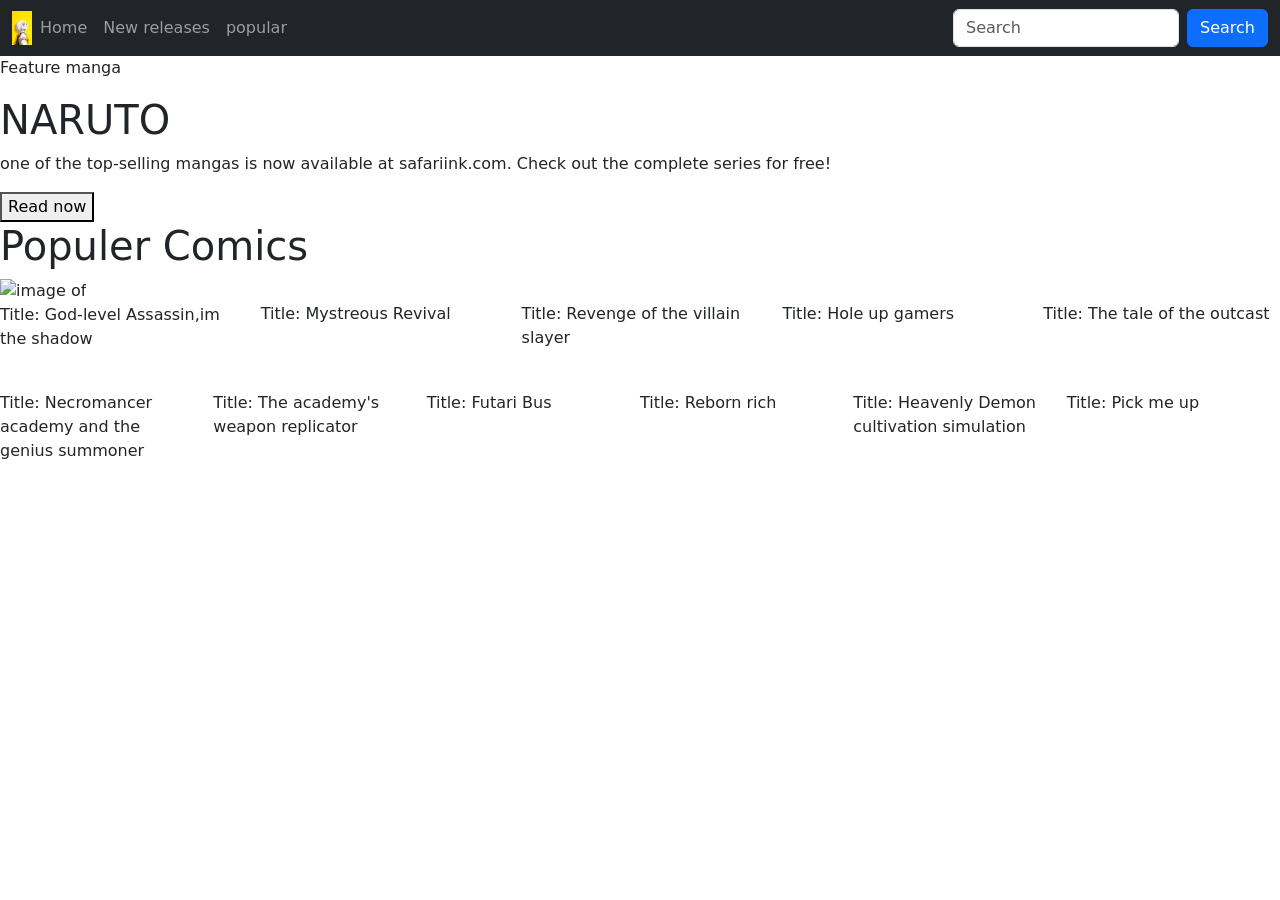
==== safari.html @ c62a6016 "my project" ====
<!DOCTYPE html>
<html lang="en">
<head>
    <meta charset="UTF-8">
    <meta name="viewport" content="width=device-width, initial-scale=1.0">
    <title>safari</title>
     <link href="https://cdn.jsdelivr.net/npm/bootstrap@5.3.8/dist/css/bootstrap.min.css" rel="stylesheet">
     <style href="safari.css" rel="stylesheet">
       
     </style>
</head>
<body >
    
        <nav class="navbar navbar-expand-sm navbar-dark bg-dark">
            <div class="container-fluid">
                <img src="newimage.jpg" alt="logo" width="20px">
                <button class="navbar-toggler" type="button" data-bs-toggle="collapse" data-bs-target="#mynavbar">
                    <span class="navbar-toggler-icon"></span>
                </button>
                <div class="collapse navbar-collapse" id="mynavbar">
                    <ul class="navbar-nav me-auto">
                        <li class="nav-item">
                            <a class="nav-link" href="javascript:void(0)">Home</a>
                        </li>
                        <li class="nav-item">
                            <a class="nav-link" href="javascript:void(0)">New releases</a>
                        </li>
                        <li class="nav-item">
                            <a class="nav-link" href="javascript:void(0)">popular</a>
                        </li>
                    </ul>
                    <form class="d-flex">
                        <input class="form-control me-2" type="text" placeholder="Search">
                        <button class="btn btn-primary" type="button">Search</button>
                    </form>
                </div>
            </div>
        </nav>
    <div class="new">
        <div class="text">
        <p>Feature manga</p>
        <h1> NARUTO</h1>
        <p >one of the top-selling mangas is now available
        at safariink.com. Check out the complete series for free!
        </p>
        <button>Read now</button>
       
        </div>
    </div>
    <div class="head">
        <h1>Populer Comics</h1>
        
    </div>
    <div class="row">
        <figure class="col">
        <img src="https://static.comix.to/15be/i/3/72/68e489ad8aa11.jpg" alt="image of" width="80%">
        <figcaption>Title: God-level Assassin,im the shadow</figcaption>
        </figure>
        <figure class="col">
        <img src="https://static.comix.to/1300/i/a/a1/6996c60509c4a@280.jpg" alt="" width="80%">
        <figcaption>Title: Mystreous Revival</figcaption>
        </figure>
        <figure class="col">
        <img src="https://static.comix.to/8fbc/i/0/a4/6a8c32f6ac935@280.jpg" alt="" width="80%">
        <figcaption>Title: Revenge of the villain slayer</figcaption>
        </figure>
        <figure class="col">
        <img src="https://static.comix.to/9361/i/b/dd/69726575a9be0@280.jpg" alt="" width="80%">
        <figcaption>Title: Hole up gamers</figcaption>
        </figure>
        <figure class="col">
        <img src="https://static.comix.to/f152/i/6/70/68de902c799e8@280.jpg" alt="" width="80%">
        <figcaption>Title: The tale of the outcast</figcaption>
        </figure>
        <div class="row">
        <figure class="col">
        <img src="https://static.comix.to/3688/i/3/20/68e117acbdb7f@280.jpg" alt="" width="80%">
        <figcaption>Title: Necromancer academy and the genius summoner</figcaption>
        </figure>
        <figure class="col">
        <img src="https://static.comix.to/756b/i/d/3d/6aad4d1705a9c@280.jpg" alt="" width="80%">
        <figcaption>Title: The academy's weapon replicator</figcaption>
        </figure>
        <figure class="col">
        <img src="https://static.comix.to/6d88/i/9/ff/690a65ec675cd@280.jpg" alt="" width="80%">
        <figcaption>Title: Futari Bus</figcaption>
        </figure>
        <figure class="col">
        <img src="https://static.comix.to/bb1b/i/0/ee/68e4dc286b563@280.jpg" alt="" width="80%">
        <figcaption>Title: Reborn rich</figcaption>
        </figure>
        <figure class="col">
        <img src="https://static.comix.to/1c79/i/3/4b/68dee8f5eea38@280.jpg" alt="" width="80%">
        <figcaption>Title: Heavenly Demon cultivation simulation</figcaption>
        </figure>
        <figure class="col">
        <img src="https://static.comix.to/ebce/i/4/af/6ac6a4f478672@280.jpg" alt="" width="80%">
        <figcaption>Title: Pick me up</figcaption>
        </figure>
        
    </div>
    </div>
    <div>
        
    </div>
    <script src="safari.js"></script>
</body>
</html>
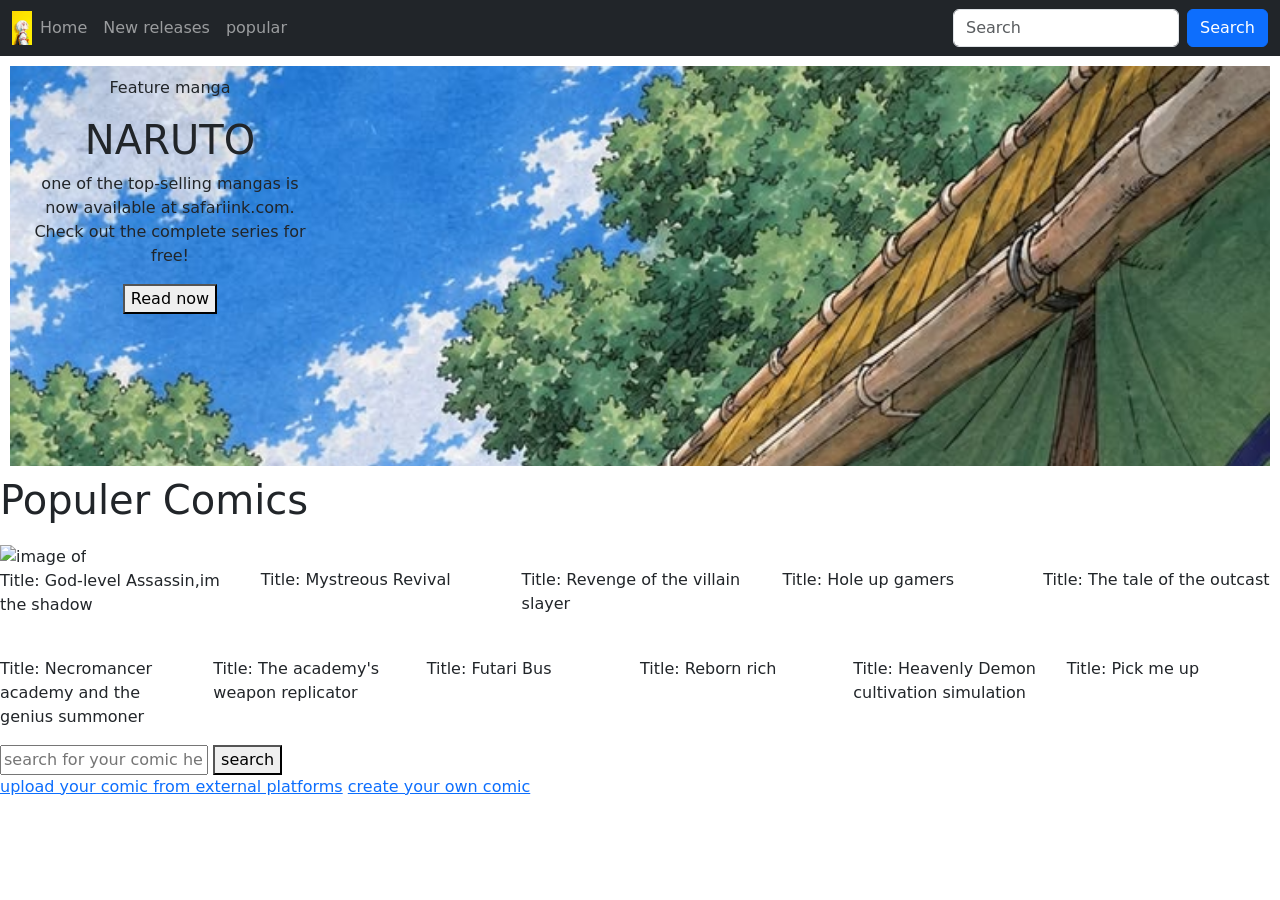
==== commit 6439a8e9: "safari ink project" ====
--- a/safari.html
+++ b/safari.html
@@ -6,6 +6,26 @@
     <title>safari</title>
      <link href="https://cdn.jsdelivr.net/npm/bootstrap@5.3.8/dist/css/bootstrap.min.css" rel="stylesheet">
      <style href="safari.css" rel="stylesheet">
+          .new {
+     background-image: url('naruto.jpg');
+     background-repeat: no-repeat;
+     background-size: cover;
+     min-height: 400px;
+     margin: 10px;
+ }
+
+ .text {
+     width: 300px;
+     height: 280px;
+     text-align: center;
+     background-color: transparent;
+     padding: 10px 10px 10px 10px;
+     margin: 10px 10px 10px 10px;
+ }
+
+ .head {
+     margin-bottom: 20px;
+ }  
        
      </style>
 </head>
@@ -101,8 +121,17 @@
     </div>
     </div>
     <div>
+        <form >
+            <input type="text" placeholder="search for your comic here">
+            <button>search</button>
+           
+      </div>
+      <div class="show-Image">
         
-    </div>
+
+      </div>
+      <a href="">upload your comic from external platforms</a>
+      <a href="">create your own comic</a>
     <script src="safari.js"></script>
 </body>
 </html>
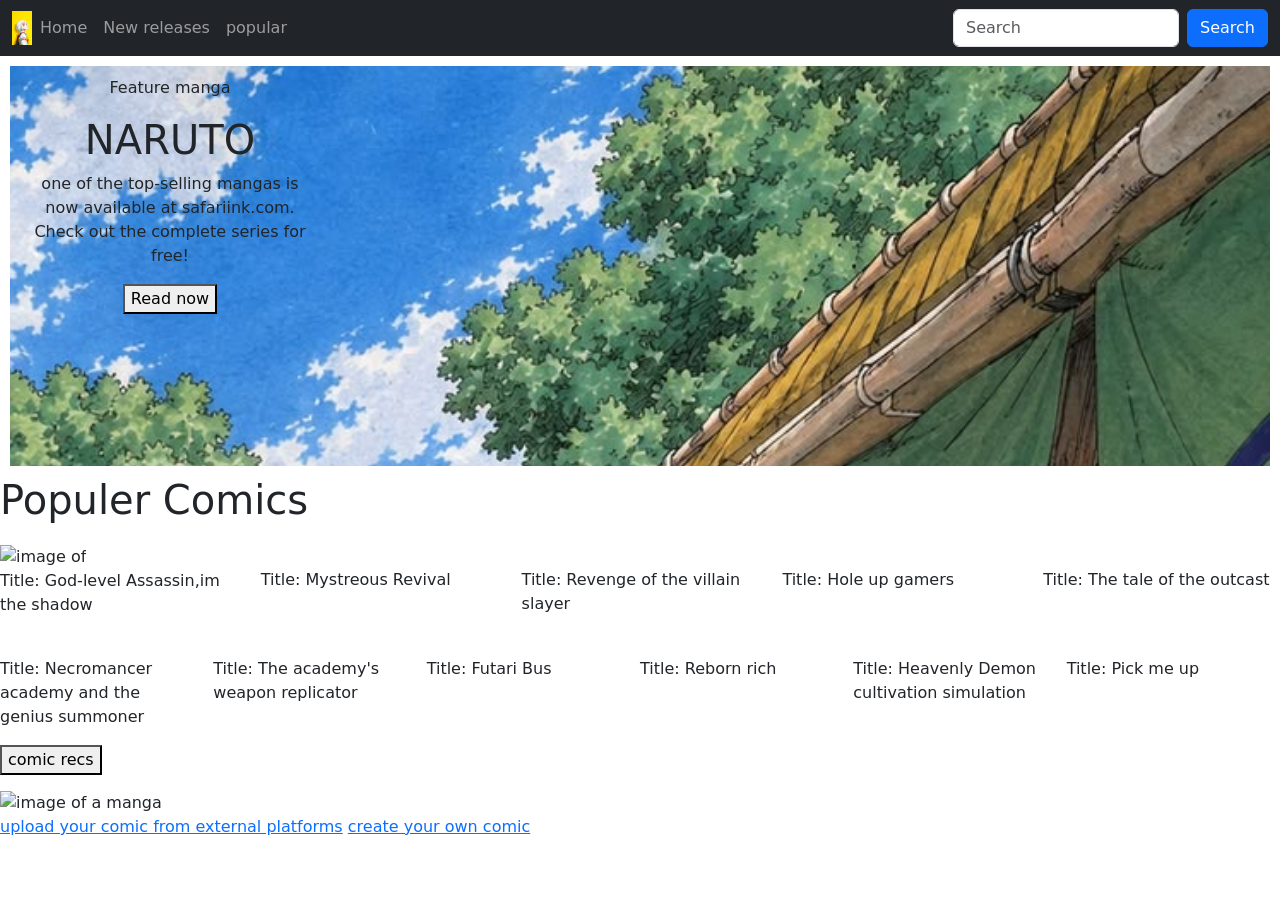
==== commit 4c9486dc: "my-new-project" ====
--- a/safari.html
+++ b/safari.html
@@ -120,15 +120,12 @@
         
     </div>
     </div>
-    <div>
-        <form >
-            <input type="text" placeholder="search for your comic here">
-            <button>search</button>
-           
-      </div>
+    
       <div class="show-Image">
-        
-
+        <button class="bun1" onclick="searchManga()">comic recs</button>
+        <p class="img"></p>
+        <p class="synopsis"></p>
+        <img src="" alt="image of a manga">
       </div>
       <a href="">upload your comic from external platforms</a>
       <a href="">create your own comic</a>
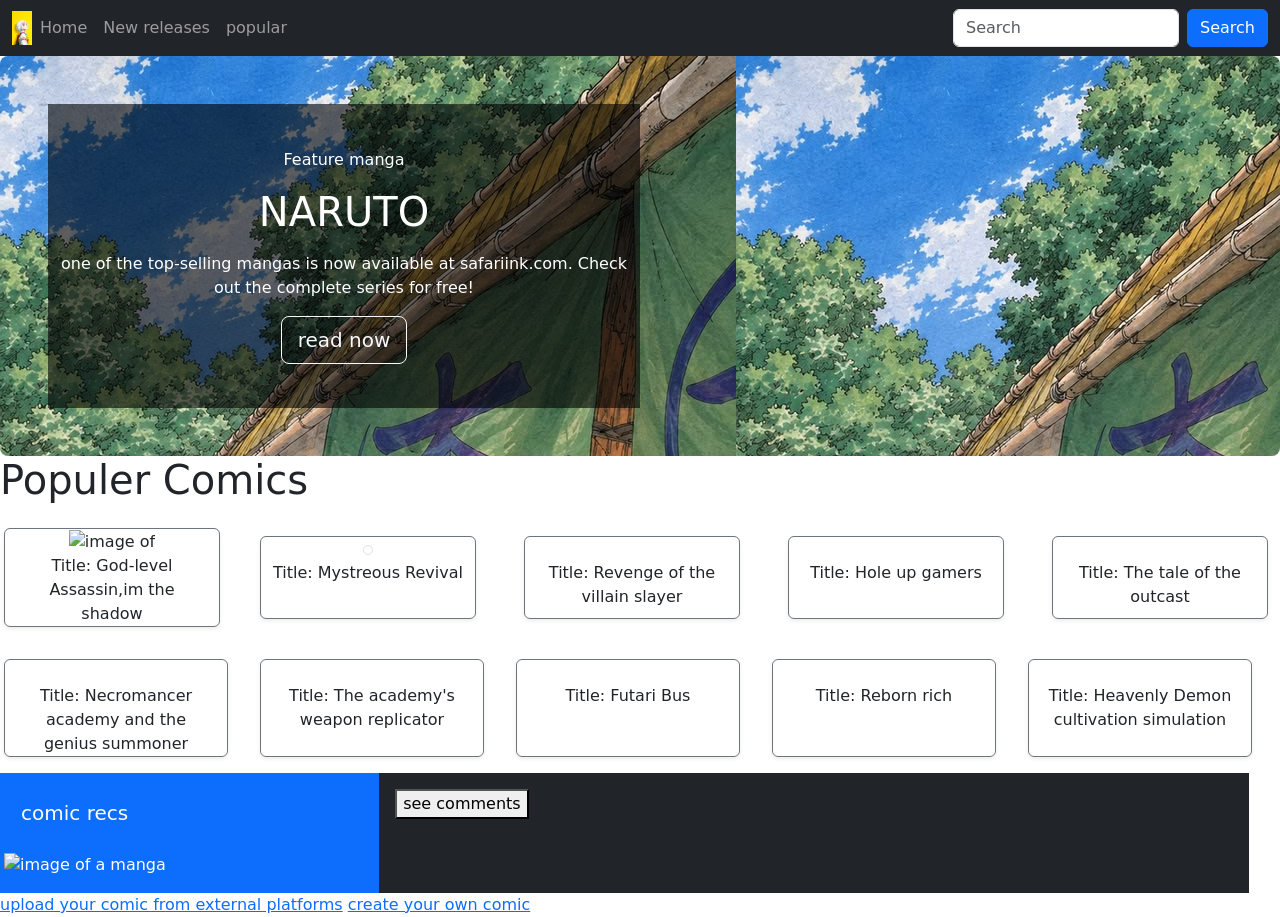
==== commit 32a4d5e7: "safari project" ====
--- a/safari.html
+++ b/safari.html
@@ -6,27 +6,7 @@
     <title>safari</title>
      <link href="https://cdn.jsdelivr.net/npm/bootstrap@5.3.8/dist/css/bootstrap.min.css" rel="stylesheet">
      <style href="safari.css" rel="stylesheet">
-          .new {
-     background-image: url('naruto.jpg');
-     background-repeat: no-repeat;
-     background-size: cover;
-     min-height: 400px;
-     margin: 10px;
- }
-
- .text {
-     width: 300px;
-     height: 280px;
-     text-align: center;
-     background-color: transparent;
-     padding: 10px 10px 10px 10px;
-     margin: 10px 10px 10px 10px;
- }
-
- .head {
-     margin-bottom: 20px;
- }  
-       
+           
      </style>
 </head>
 <body >
@@ -56,15 +36,21 @@
                 </div>
             </div>
         </nav>
-    <div class="new">
-        <div class="text">
-        <p>Feature manga</p>
-        <h1> NARUTO</h1>
+    <div class="p-5 text-center bg-image  rounded-3"
+     style = "background-image: url('naruto.jpg');
+             height : 400px">
+        <div class="mask h-100 " style="background-color: rgba(0, 0, 0, 0.6); width: 50%;">
+        <div class="d-flex  justify-content-center align-items-center h-100 ">
+        <div class="text-white">
+        <p class="mb-3"> Feature manga</p>
+        <h1 class="mb-3"> NARUTO</h1>
         <p >one of the top-selling mangas is now available
         at safariink.com. Check out the complete series for free!
         </p>
-        <button>Read now</button>
-       
+        <a data-mdb-ripple-init class="btn btn-outline-light btn-lg" href="#!" role="button">read now</a>
+        
+        </div>
+        </div>
         </div>
     </div>
     <div class="head">
@@ -72,63 +58,75 @@
         
     </div>
     <div class="row">
-        <figure class="col">
-        <img src="https://static.comix.to/15be/i/3/72/68e489ad8aa11.jpg" alt="image of" width="80%">
+        <figure class=" col figure border border-secondary rounded m-3 text-center shadow-sm" style="width: 10%;">
+        <img src="https://static.comix.to/15be/i/3/72/68e489ad8aa11.jpg" alt="image of" width="80%" >
         <figcaption>Title: God-level Assassin,im the shadow</figcaption>
         </figure>
-        <figure class="col">
-        <img src="https://static.comix.to/1300/i/a/a1/6996c60509c4a@280.jpg" alt="" width="80%">
+        <figure class="col   figure border border-secondary rounded m-4 text-center shadow-sm" style="width: 20%;">
+        <img src="https://static.comix.to/1300/i/a/a1/6996c60509c4a@280.jpg" alt="" width="80%" class="img-thumbnail">
         <figcaption>Title: Mystreous Revival</figcaption>
         </figure>
-        <figure class="col">
+        <figure class="col  figure border border-secondary rounded m-4 text-center shadow-sm" style="width: 20%;">
         <img src="https://static.comix.to/8fbc/i/0/a4/6a8c32f6ac935@280.jpg" alt="" width="80%">
         <figcaption>Title: Revenge of the villain slayer</figcaption>
         </figure>
-        <figure class="col">
+        
+        <figure class="col figure border border-secondary rounded m-4 text-center shadow-sm" style="width: 10%; ">
         <img src="https://static.comix.to/9361/i/b/dd/69726575a9be0@280.jpg" alt="" width="80%">
         <figcaption>Title: Hole up gamers</figcaption>
         </figure>
-        <figure class="col">
+        
+        <figure class="col figure border border-secondary rounded m-4 text-center shadow-sm" style="width: 20%;">
         <img src="https://static.comix.to/f152/i/6/70/68de902c799e8@280.jpg" alt="" width="80%">
         <figcaption>Title: The tale of the outcast</figcaption>
         </figure>
         <div class="row">
-        <figure class="col">
-        <img src="https://static.comix.to/3688/i/3/20/68e117acbdb7f@280.jpg" alt="" width="80%">
+        <figure class="col figure border border-secondary rounded m-3 text-center shadow-sm" style="width: 20%; ">
+        <img src="https://static.comix.to/3688/i/3/20/68e117acbdb7f@280.jpg" alt="" width="80%" class="img-fluid">
         <figcaption>Title: Necromancer academy and the genius summoner</figcaption>
         </figure>
-        <figure class="col">
-        <img src="https://static.comix.to/756b/i/d/3d/6aad4d1705a9c@280.jpg" alt="" width="80%">
+    
+        <figure class="col figure border border-secondary rounded m-3 text-center shadow-sm" style="width: 20%;">
+        <img src="https://static.comix.to/756b/i/d/3d/6aad4d1705a9c@280.jpg" alt="" width="80%" class="img-fluid">
         <figcaption>Title: The academy's weapon replicator</figcaption>
         </figure>
-        <figure class="col">
-        <img src="https://static.comix.to/6d88/i/9/ff/690a65ec675cd@280.jpg" alt="" width="80%">
+        <figure class="col figure border border-secondary rounded m-3 text-center shadow-sm" style="width: 20%;">
+        <img src="https://static.comix.to/6d88/i/9/ff/690a65ec675cd@280.jpg" alt="" width="80%" >
         <figcaption>Title: Futari Bus</figcaption>
         </figure>
-        <figure class="col">
+        <figure class="col figure border border-secondary rounded m-3 text-center shadow-sm" style="width: 20%;">
         <img src="https://static.comix.to/bb1b/i/0/ee/68e4dc286b563@280.jpg" alt="" width="80%">
         <figcaption>Title: Reborn rich</figcaption>
         </figure>
-        <figure class="col">
+        <figure class="col figure border border-secondary rounded m-3 text-center shadow-sm" style="width: 20%;">
         <img src="https://static.comix.to/1c79/i/3/4b/68dee8f5eea38@280.jpg" alt="" width="80%">
         <figcaption>Title: Heavenly Demon cultivation simulation</figcaption>
         </figure>
-        <figure class="col">
-        <img src="https://static.comix.to/ebce/i/4/af/6ac6a4f478672@280.jpg" alt="" width="80%">
-        <figcaption>Title: Pick me up</figcaption>
-        </figure>
+        
         
     </div>
     </div>
     
-      <div class="show-Image">
-        <button class="bun1" onclick="searchManga()">comic recs</button>
+    <div class="row">
+       <div class="show-Image   col-sm-4 p-3 bg-primary text-white" style="width: 30%;  height: 50%;">
+        <button class="bun1  btn btn-primary  btn-lg"  >comic recs</button>       
+        <h1 class="title  h3 fw-bold text-dark mb-1"></h1>
         <p class="img"></p>
         <p class="synopsis"></p>
-        <img src="" alt="image of a manga">
+        <img src="" alt="image of a manga" class="image" width="30%" height="150%"> 
       </div>
+      
+      <div class="col-sm-8 p-3 bg-dark text-white">
+       <button class="get-comment">see comments</button>
+       <div class="comment-section"></div>
+     </div>
+    </div>
+    <footer>
+        <nav>
       <a href="">upload your comic from external platforms</a>
       <a href="">create your own comic</a>
+    </nav>
+    </footer>
     <script src="safari.js"></script>
 </body>
 </html>
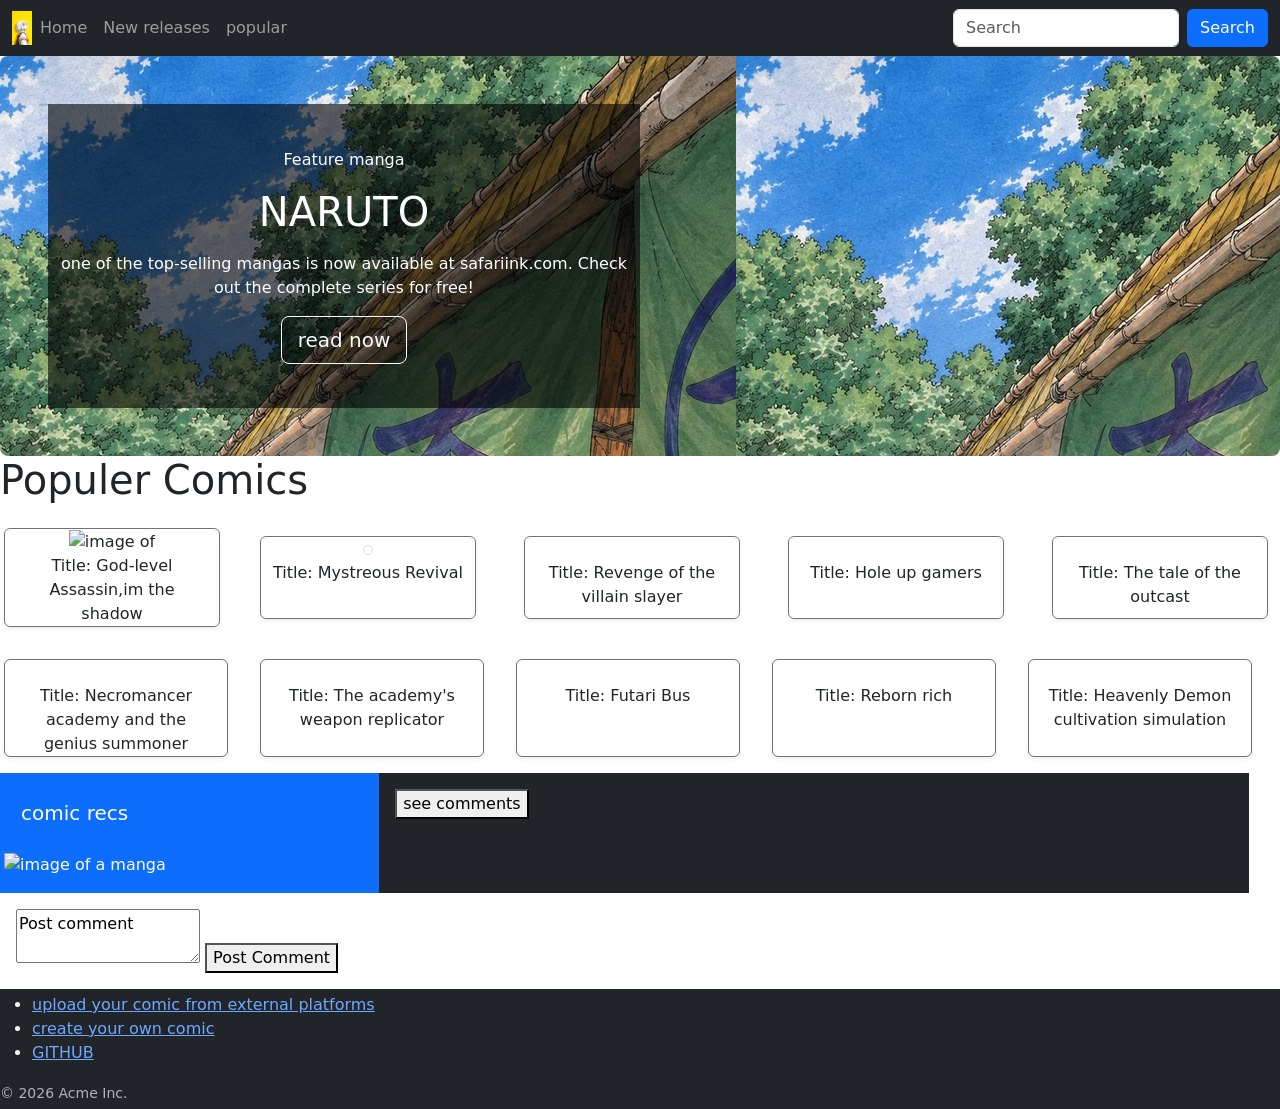
==== commit 235e9738: "safari ink" ====
--- a/safari.html
+++ b/safari.html
@@ -116,16 +116,31 @@
         <img src="" alt="image of a manga" class="image" width="30%" height="150%"> 
       </div>
       
-      <div class="col-sm-8 p-3 bg-dark text-white">
+      <div class="col-sm-8 p-3 bg-dark text-white  ">
        <button class="get-comment">see comments</button>
        <div class="comment-section"></div>
      </div>
     </div>
-    <footer>
-        <nav>
+    <div class="comment-input p-3" >
+        <textarea  id="new-comment" placeholder="You can comment here">Post comment</textarea>
+        <button class="post">Post Comment</button>
+    </div>
+    <div class="read-here">
+
+    </div>
+    <footer class="bg-dark text-light mt-auto py-1" data-bs-theme="dark">
+    <ul>
+        <li>
       <a href="">upload your comic from external platforms</a>
-      <a href="">create your own comic</a>
-    </nav>
+     </li>
+      <li>
+        <a href="">create your own comic</a>
+      </li>
+      <li>
+        <a href="#">GITHUB</a>
+      </li>
+    </ul>
+    <span class="text-body-secondary small">&copy; 2026 Acme Inc.</span>
     </footer>
     <script src="safari.js"></script>
 </body>
